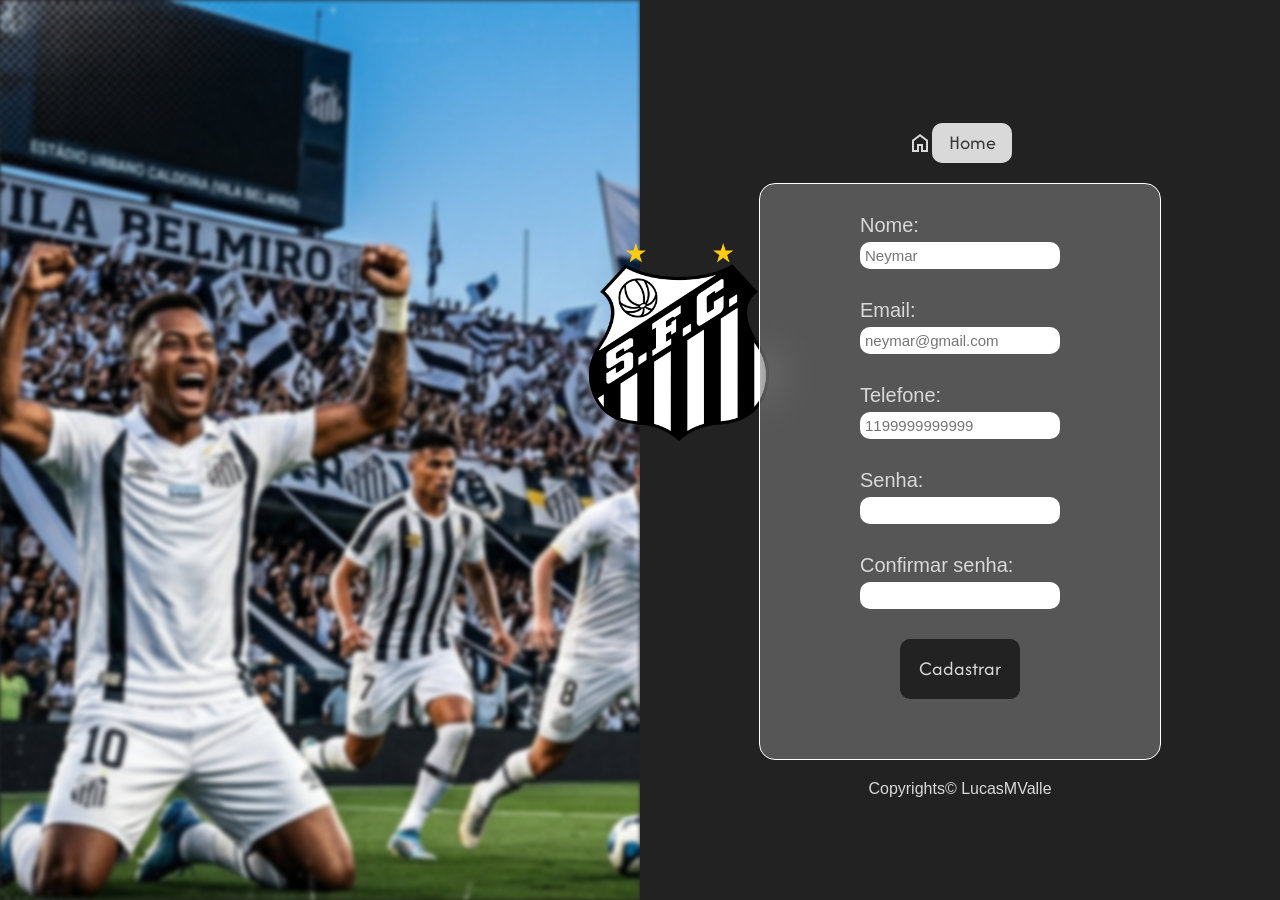
==== public/cadastro.html @ 38bae644 "Tela cadastro e validações com for" ====
<!DOCTYPE html>
<html lang="en">
<head>
    <meta charset="UTF-8">
    <meta name="viewport" content="width=device-width, initial-scale=1.0">
    <link href="https://fonts.googleapis.com/css2?family=ABeeZee:ital@0;1&family=Afacad:ital,wght@0,400..700;1,400..700&family=Geist:wght@100..900&family=Manrope:wght@200..800&display=swap" rel="stylesheet">
    <link rel="stylesheet" href="style.css">
    <title>Document</title>
</head>
<body>
    <div class="content-login">
        <div class="left">
            <div class="bg-img-login">
                <img src="/src/assets/imgs/banner-left.png" alt="">
            </div>
        </div>
        <div class="logo">
            <img src="/src/assets/imgs/santos.png" alt="">
        </div>
        <div class="right">
            <div class="button-home">
                <img src="/src/assets/imgs/home.svg" alt="">
                <a href="/public/index.html">
                    <button>Home</button>
                </a>
            </div>
            <div class="forms">
                <div class="campo">
                    <span>Nome:</span>
                    <input type="text" placeholder="Neymar" id="ipt_nome">
                </div>
                <div class="campo">
                    <span>Email:</span>
                    <input type="email" placeholder="neymar@gmail.com" id="ipt_email">
                </div>
                <div class="campo">
                    <span>Telefone:</span>
                    <input type="tel" placeholder="1199999999999" id="ipt_tel">
                </div>
                <div class="campo">
                    <span>Senha:</span>
                    <input type="text" placeholder="" id="ipt_senha">
                </div>
                <div class="campo">
                    <span>Confirmar senha:</span>
                    <input type="text" placeholder="" id="ipt_Csenha">
                </div>
                <div id="button-forms">
                    <button onclick="validarCad()">Cadastrar</button>
                </div>
                <div id="alerts">

                </div>
            </div>
            <span id="copy">Copyrights© LucasMValle</span>
        </div>
    </div>
</body>
</html>

<script src="/src/config/validate.js"></script>
---- public/style.css ----
* {
    padding: 0;
    margin: 0;
    overflow-x: hidden;
    overflow: hidden;
}
.abeezee-regular {
  font-family: "ABeeZee", sans-serif;
  font-weight: 400;
  font-style: normal;
}

.abeezee-regular-italic {
  font-family: "ABeeZee", sans-serif;
  font-weight: 400;
  font-style: italic;
}

/* 1. Define a largura da barra vertical e altura da horizontal */
::-webkit-scrollbar {
  width: 12px;
}

/* 2. O trilho (a parte de fundo da barra) */
::-webkit-scrollbar-track {
  background: #222222;
  border-radius: 10px;
}

/* 3. O "polegar" (a parte que você arrasta) */
::-webkit-scrollbar-thumb {
  background-color: transparent;
  border-radius: 10px;
  border: 3px solid #f1f1f1; /* Cria um espaço entre o polegar e a borda */
}

/* 4. O polegar quando você passa o mouse */
::-webkit-scrollbar-thumb:hover {
  background: #363636;
}



.afacad-uniquifier {
  font-family: "Afacad", sans-serif;
  font-optical-sizing: auto;
  font-weight: weight;
  font-style: normal;
}


.content {
    position: relative;
    z-index: 15;
}

.deco-risk1 {
    position: absolute;
    top: 60vh;
    right: 10vh;
    z-index: 20;
    overflow: hidden;
    img{
        height: 300px;
        width: 700px;
    }
}
.deco-crown {
    position: absolute;
    left: 10vh;
    z-index: 20;
    top: 90vh;
    img {
        height: 250px;
    }
}


/* HEADER */
.header {
    background-color: #222222;
    color: white;
    font-family: "ABeeZee", sans-serif;
    width: 100vw;
    height: 70px;
    display: flex;
    flex-direction: row;
    align-items: center;
}
.list-header {
    display: grid;
    grid-template-columns: 1fr 1fr;
    width: 100%;
    height: 100%;
    position: relative;
}
.first-header {
    display: flex;
    flex-direction: row;
    justify-content: start;
    align-items: center;
}
.end-header {
    display: flex;
    flex-direction: row;
    justify-content: end;
    align-items: center;
}
.btn-header {
    display: flex;
    flex-direction: row;
    align-items: center;
    justify-content: center;
    text-align: center;
    height: 100%;
    width: 25%;
}
.li-header {
    display: flex;
    height: 100%;
    width: 100%;
    overflow: hidden;
}

.a-header { 
    text-decoration: none;
    color: white;
    display: flex;
    justify-content: center;
    align-items: center;
    height: 100%;
    width: 100%;
    transition: 0.3s ease-in-out;
}
.a-header:hover {
    background-color: #363636;
    transform: scale(1.1);
}

#logo-header {
    height: 50px;
    position: absolute;
    left: 0.5%;
    top: 15%;
    transition: 0.3s ease-in-out;
}


/* SECTION 1 */
#section-pages1 {
    display: flex;
    min-height: 100vh;
    width: 100vw;
    position: relative;
    overflow: hidden;
}
.content-section1 {
    display: flex;
    position: relative;
}
.bg-img {
    height: 100%;
    width: 100%;
    position: absolute;
    z-index: -99;
    overflow: hidden;
    img{
        display: flex;
        height: 100%;
        width: 100%;
        filter: blur(2px);
    }
}
.bg-colorMask {
    height: 100%;
    width: 100%;
    position: absolute;
    background-color: rgb(255, 255, 255, 0.73);
    z-index: -99;
}
.infos1 {
    display: grid;
    grid-template-columns: 1fr 0.6fr;
    z-index: 0;
    width: 100%;
    font-family: "ABeeZee", sans-serif;
    align-items: center;
    padding: 0px 30px;
    z-index: 21;
}
.left1 {
    display: flex;
    flex-direction: column;
    height: 80%;
    align-items: center;
}
.tittle1-sec1 {
    font-family: "Afacad", sans-serif;
    font-size: 76px;
    font-weight: bolder;
    height: 30%;
    display: flex;
    align-items: center;
}
.text1 {
     /* From https://css.glass */
    background: rgba(54, 54, 54, 0.42);
    border-radius: 16px;
    box-shadow: 0 4px 30px rgba(0, 0, 0, 0.1);
    backdrop-filter: blur(20px);
    -webkit-backdrop-filter: blur(20px);
    border: 1px solid rgba(54, 54, 54, 1);
    display: flex;
    height: 70%;
    width: 80%;
    align-items: center;
    padding: 20px 30px;
    font-size: 18px;
    color: white;
}
.right1 {
    display: flex;
    flex-direction: column;
    align-items: center;
    height: 100%;
    justify-content: center;
}
.tittle2-sec1 {
    font-family: "Afacad", sans-serif;
    font-size: 30px;
    font-weight: bolder;
    background-color: #222222;
    color: white;
    padding: 0 10px;
}
.logo1 {
    display: flex;
    height: 60%;
    overflow: hidden;
    img {
        height: 400px;
    }
}
.deco-triangle1 {
    position: absolute;
    bottom: -10px;
    right: 0vh;
    z-index: -99;
    overflow: hidden;
    img{
        height: 530px;
    }
}


/* SECTION 2 */
#section-pages2 {
    min-height: 100vh;
    width: 100vw;
    position: relative;
}
.content-section2 {
    display: flex;
    align-items: center;
    justify-content: center;
    height: 100vh;
    width: 100vw;
    background-color: #222222;
}
.infos2 {
    display: grid;
    grid-template-columns: 0.7fr 1fr;
    height: 100%;
    width: 100%;
}
.left2 {
    display: flex;
    height: 100%;
    width: 100%;
}
.img-pele {
    display: flex;
    height: 100%;
    width: 100%;
    img {
        height: 100%;
        width: 100%;
        filter: grayscale(100%);
    }
}
.right2 {
    display: grid;
    grid-template-rows: 0.2fr 1fr;  
    align-items: center;
    justify-content: center;
    height: 100%;
    padding: 0 20px;
}
.tittle-sec2 {
    display: flex;
    height: 80%;
    align-items: center;
    justify-content: center;
    span{
        font-family: "Afacad", sans-serif;
        font-size: 50px;
        font-weight: bolder;
        background-color: white;
        color: #222222;
        padding: 0 10px;
    }
}
.text2 {
    text-align: justify;
    display: flex;
    position: relative;
    height: 90%;
    align-items: center;
    justify-content: center;
    padding: 10px 20px;
    /* From https://css.glass */
    background: rgba(54, 54, 54, 0.42);
    border-radius: 16px;
    box-shadow: 0 4px 30px rgba(0, 0, 0, 0.1);
    backdrop-filter: blur(20px);
    -webkit-backdrop-filter: blur(20px);
    border: 1px solid rgba(54, 54, 54, 1);
    span{
        font-family: "Afacad", sans-serif;
        font-size: 25px;
        color: white;
        height: 100%;
        padding: 0 15px;
        z-index: 99;
    }
    img {
        position: absolute;
        height: 100%;
        width: 130%;
        z-index: 10;
    }
}
.deco-triangle2 {
    position: absolute;
    top: -6px;
    left: 0px;
    z-index: 10;
    transform: rotate(180deg);
    overflow: hidden;
    img{
        height: 330px;
    }
}



.deco-gradient {
    position: absolute;
    display: flex;
    overflow: hidden;
    top: 1400px;
    width: 100%;
    height: 200px;
    background: linear-gradient(0deg, transparent, #222222, #222222, transparent);
    z-index: 14;
    align-items: center;
    justify-content: space-around;
    color: #363636;
    font-size: 60px;
    font-style: italic;
}


/* SECTION 3 */
#section-pages3 {
    min-height: 100vh;
    width: 100vw;
    display: flex;
    z-index: 10;
}
.content-section3 {
    display: flex;
    flex-direction: column;
    height: 100%;
    width: 100%;
    padding: 0;
    margin: 0;
}
.infos3 {
    display: grid;
    grid-template-columns: 1.5fr 1fr;
    height: 100%;
    width: 100%;
    place-items: center;
    background-color: #d9d9d9;
}
.left3 {
    display: flex;
    flex-direction: column;
    align-items: center;
    justify-content: center;
    padding-top: 150px;
    height: 100%;
    width: 100%;
    text-align: justify;
    gap: 10px;
}
.tittle-sec3 {
    display: flex;
    justify-content: center;
    overflow: hidden;
    height: 10%;
    width: 100%;
    padding: 30px 0;
    span{
        display: flex;
        align-items: center;
        justify-content: center;
        height: 100%;
        width: 20%;
        background-color: #222222;
        font-family: "Afacad", sans-serif;
        font-size: 56px;
        color: white;
        text-align: center;
    }
}
.text3 {
    display: flex;
    height: 90%;
    width: 90%;
    span {
        font-family: "Afacad", sans-serif;
        font-size: 40px;
    }
}
.right3 {
    display: flex;
    filter: grayscale(100%);
    img {
        display: flex;
        height: 100%;
        width: 100%;
    }
}
/* FOOTER */

.footer {
    display: flex;
    height: 200px;
    width: 100vw;
    background-color: #222222;
}








/* LOGIN */
.content-login {
    display: grid;
    grid-template-columns: 1fr 1fr;
    height: 100vh;
    width: 100vw;
    position: relative;
    background-color: #222222;
}
.left {
    display: flex;
    height: 100%;
    width: 100%;
    
}
.bg-img-login {
    display: flex;
    height: 100%;
    width: 100%;
    img {
        display: flex;
        width: 100%;
        height: 100%;
        object-fit: cover;
        filter: blur(2px);
    }
}
.right {
    display: flex;
    height: 100%;
    width: 100%;
    align-items: center;
    justify-content: center;
    flex-direction: column;
}
.forms {
    display: flex;
    flex-direction: column;
    gap: 30px;
    align-items: center;
    padding: 30px 100px;
    border-radius: 20px;
    font-family: 'Gill Sans', 'Gill Sans MT', Calibri, 'Trebuchet MS', sans-serif;
    font-size: 20px;
    background: rgba(255, 255, 255, 0.24);
    border-radius: 16px;
    backdrop-filter: blur(20px);
    -webkit-backdrop-filter: blur(20px);
    border: 1px solid rgba(255, 255, 255, 1);
}
.campo {
    display: flex;
    flex-direction: column;
    gap: 5px;
    color: #d9d9d9;
    input {
        border-radius: 10px;
        font-size: 15px;
        padding: 5px;
        border: none;
        outline: none;
        transition: 0.2s ease-in-out;
    }
    input:focus {
        outline: 2px solid #d9d9d9;
        outline-offset: 5px;
        margin: 10px;
        background-color: #363636;
        color: #d9d9d9;
    }
}
#button-forms {
    display: flex;
    button {
        height: 60px;
        width: 120px;
        font-family: "Afacad", sans-serif;
        font-size: 20px;
        border-radius: 10px;
        cursor: pointer;
        border: none;
        background-color: #222222;
        color: #d9d9d9;
        transition: 0.3s ease-in-out;
    }
    button:hover {
        background-color: transparent;
        border: 1px solid #222222;
        color: #222222;
    }
}
#copy {
    color: #d9d9d9;
    display: flex;
    padding-top: 20px;
    width: 100%;
    justify-content: center;
    align-items: center;
    font-family: 'Trebuchet MS', 'Lucida Sans Unicode', 'Lucida Grande', 'Lucida Sans', Arial, sans-serif;
}
.logo {
    display: flex;
    height: 300px;
    width: 300px;
    position: absolute;
    left: 41.3%;
    top: 21.3%;
}
.button-home {
    display: flex;
    margin: 20px;
    button {
        height: 40px;
        width: 80px;
        font-family: "Afacad", sans-serif;
        font-size: 20px;
        border-radius: 10px;
        cursor: pointer;
        border: none;
        background-color: #d9d9d9;
        color: #363636;
        transition: 0.3s ease-in-out;
    }
    button:hover {
        background-color: transparent;
        border: 1px solid #d9d9d9;
        color: #d9d9d9;
    }
}
.se-inscrevabtn {
    a {
        text-decoration: none;
        color: #d9d9d9;
        text-decoration: underline;
    }
}
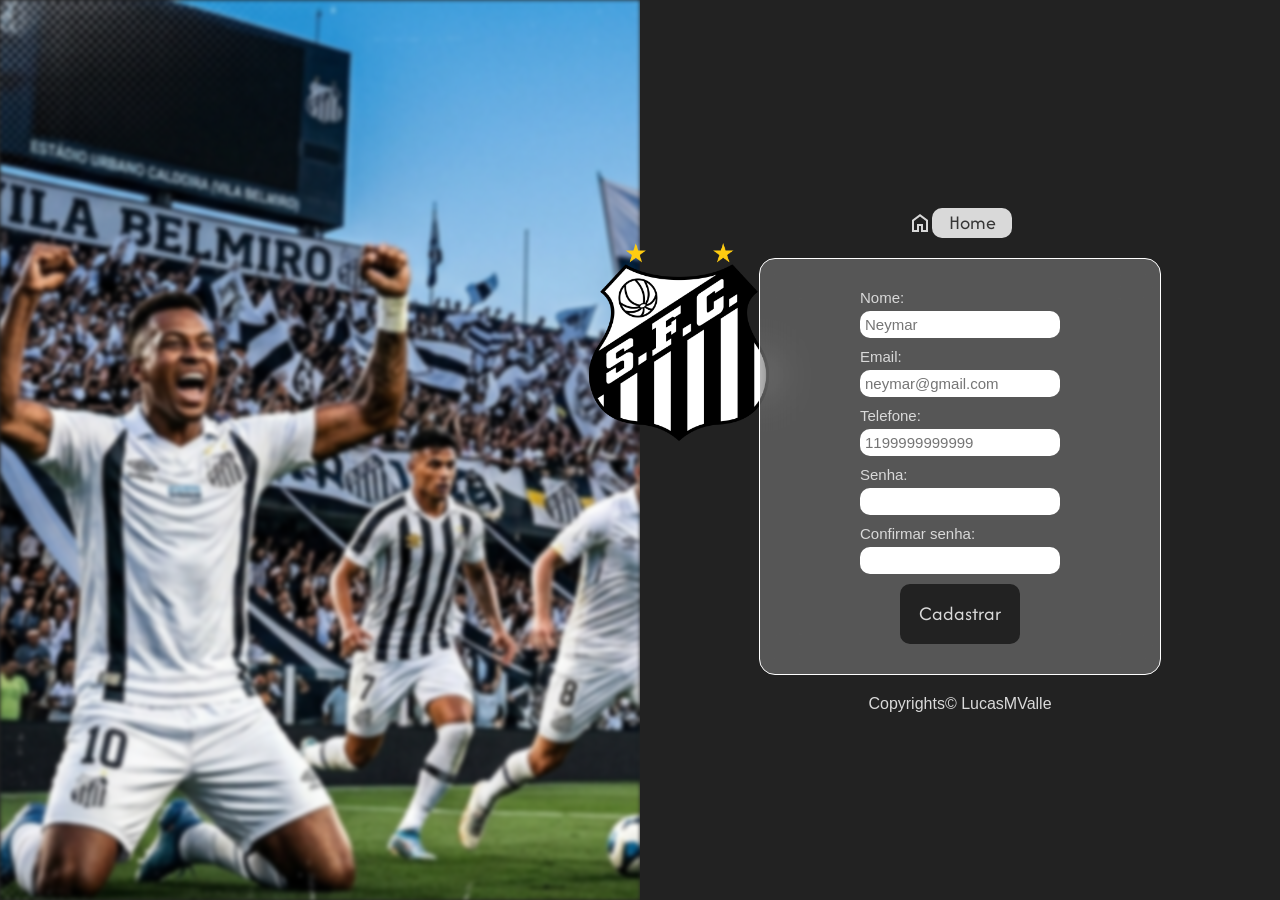
==== commit 0f25ab8f: "Chart.js implementado + session storage" ====
--- a/public/cadastro.html
+++ b/public/cadastro.html
@@ -4,52 +4,52 @@
     <meta charset="UTF-8">
     <meta name="viewport" content="width=device-width, initial-scale=1.0">
     <link href="https://fonts.googleapis.com/css2?family=ABeeZee:ital@0;1&family=Afacad:ital,wght@0,400..700;1,400..700&family=Geist:wght@100..900&family=Manrope:wght@200..800&display=swap" rel="stylesheet">
-    <link rel="stylesheet" href="style.css">
+    <link rel="stylesheet" href="css/style.css">
     <title>Document</title>
 </head>
 <body>
     <div class="content-login">
         <div class="left">
             <div class="bg-img-login">
-                <img src="/src/assets/imgs/banner-left.png" alt="">
+                <img src="assets/imgs/banner-left.png" alt="">
             </div>
         </div>
         <div class="logo">
-            <img src="/src/assets/imgs/santos.png" alt="">
+            <img src="assets/imgs/santos.png" alt="">
         </div>
         <div class="right">
             <div class="button-home">
-                <img src="/src/assets/imgs/home.svg" alt="">
-                <a href="/public/index.html">
+                <img src="assets/imgs/home.svg" alt="">
+                <a href="index.html">
                     <button>Home</button>
                 </a>
             </div>
             <div class="forms">
                 <div class="campo">
                     <span>Nome:</span>
-                    <input type="text" placeholder="Neymar" id="ipt_nome">
+                    <input type="text" placeholder="Neymar" id="nome_input">
                 </div>
                 <div class="campo">
                     <span>Email:</span>
-                    <input type="email" placeholder="neymar@gmail.com" id="ipt_email">
+                    <input type="email" placeholder="neymar@gmail.com" id="email_input">
                 </div>
                 <div class="campo">
                     <span>Telefone:</span>
-                    <input type="tel" placeholder="1199999999999" id="ipt_tel">
+                    <input type="tel" placeholder="1199999999999" id="tel_input">
                 </div>
                 <div class="campo">
                     <span>Senha:</span>
-                    <input type="text" placeholder="" id="ipt_senha">
+                    <input type="password" placeholder="" id="senha_input">
                 </div>
                 <div class="campo">
                     <span>Confirmar senha:</span>
-                    <input type="text" placeholder="" id="ipt_Csenha">
+                    <input type="password" placeholder="" id="confirmacao_senha_input">
                 </div>
                 <div id="button-forms">
-                    <button onclick="validarCad()">Cadastrar</button>
-                </div>
-                <div id="alerts">
-
+                    <button onclick="cadastrar()">Cadastrar</button>
+                </div>
+                <div id="cardErro" style="display: none;">
+                    <span id="mensagem_erro"></span>
                 </div>
             </div>
             <span id="copy">Copyrights© LucasMValle</span>
@@ -58,4 +58,174 @@
 </body>
 </html>
 
-<script src="/src/config/validate.js"></script>
+<script src="js/sessao.js"></script>
+
+<script>
+
+  // Array para armazenar empresas cadastradas para validação de código de ativação 
+  let listaEmpresasCadastradas = [];
+
+  function cadastrar() {
+    // aguardar();
+
+    //Recupere o valor da nova input pelo nome do id
+    // Agora vá para o método fetch logo abaixo
+    var nomeVar = nome_input.value;
+    var emailVar = email_input.value;
+    var telefoneVar = tel_input.value;
+    // var cpfVar = cpf_input.value;
+    var senhaVar = senha_input.value;
+    var confirmacaoSenhaVar = confirmacao_senha_input.value;
+
+    // Verificando se há algum campo em branco
+    if (
+      nomeVar == "" ||
+      emailVar == "" ||
+      senhaVar == "" ||
+      confirmacaoSenhaVar == ""
+    ) {
+      cardErro.style.display = "block";
+      mensagem_erro.innerHTML =
+        "(Mensagem de erro para todos os campos em branco)";
+
+      finalizarAguardar();
+      return false;
+    } else {
+      setInterval(sumirMensagem, 5000);
+    }
+
+    if (nomeVar.length < 2) {
+      cardErro.style.display = "block";
+      mensagem_erro.innerHTML =
+        "O nome deve conter pelo menos dois caracteres";
+      
+      finalizarAguardar();
+      return false;
+    } else {
+      setInterval(sumirMensagem, 5000);
+    }
+    if (!emailVar.includes('@')) {
+      cardErro.style.display = "block";
+      mensagem_erro.innerHTML =
+        "O email deve conter @.";
+      
+      finalizarAguardar();
+      return false;
+    } else {
+      setInterval(sumirMensagem, 5000);
+    }
+    if (telefoneVar.length > 11) {
+      cardErro.style.display = "block";
+      mensagem_erro.innerHTML =
+        "O telefone deve conter até onze caracteres";
+      
+      finalizarAguardar();
+      return false;
+    } else {
+      setInterval(sumirMensagem, 5000);
+    }
+    if (senhaVar.length < 7) {
+      cardErro.style.display = "block";
+      mensagem_erro.innerHTML =
+        "A senha deve conter pelo menos 7 caracteres.";
+      
+      finalizarAguardar();
+      return false;
+    } else {
+      setInterval(sumirMensagem, 5000);
+    }
+    if (confirmacaoSenhaVar !== senhaVar) {
+      cardErro.style.display = "block";
+      mensagem_erro.innerHTML =
+        "As senhas devem ser iguais.";
+      
+      finalizarAguardar();
+      return false;
+    } else {
+      setInterval(sumirMensagem, 5000);
+    }
+    
+
+
+
+
+
+    // Verificando se o código de ativação é de alguma empresa cadastrada
+    for (let i = 0; i < listaEmpresasCadastradas.length; i++) {
+      if (listaEmpresasCadastradas[i].codigo_ativacao == codigoVar) {
+        idEmpresaVincular = listaEmpresasCadastradas[i].id
+        console.log("Código de ativação válido.");
+        break;
+      } else {
+        cardErro.style.display = "block";
+        mensagem_erro.innerHTML = "(Mensagem de erro para código inválido)";
+        finalizarAguardar();
+      }
+    }
+
+    // Enviando o valor da nova input
+    fetch("/usuarios/cadastrar/", {
+      method: "POST",
+      headers: {
+        "Content-Type": "application/json",
+      },
+      body: JSON.stringify({
+        // crie um atributo que recebe o valor recuperado aqui
+        // Agora vá para o arquivo routes/usuario.js
+        nomeServer: nomeVar,
+        emailServer: emailVar,
+        telefoneServer: telefoneVar,
+        senhaServer: senhaVar
+      }),
+    })
+      .then(function (resposta) {
+        console.log("resposta: ", resposta);
+
+        if (resposta.ok) {
+          cardErro.style.display = "block";
+
+          mensagem_erro.innerHTML =
+            "Cadastro realizado com sucesso! Redirecionando para tela de Login...";
+
+          setTimeout(() => {
+            window.location = "login.html";
+          }, "2000");
+
+          limparFormulario();
+          finalizarAguardar();
+        } else {
+          throw "Houve um erro ao tentar realizar o cadastro!";
+        }
+      })
+      .catch(function (resposta) {
+        console.log(`#ERRO: ${resposta}`);
+        finalizarAguardar();
+      });
+
+    return false;
+  }
+
+  // Listando empresas cadastradas 
+  function listar() {
+    fetch("/empresas/listar", {
+      method: "GET",
+    })
+      .then(function (resposta) {
+        resposta.json().then((empresas) => {
+          empresas.forEach((empresa) => {
+            listaEmpresasCadastradas.push(empresa);
+
+            console.log("listaEmpresasCadastradas")
+            console.log(listaEmpresasCadastradas[0].codigo_ativacao)
+          });
+        });
+      })
+      .catch(function (resposta) {
+        console.log(`#ERRO: ${resposta}`);
+      });
+  }
+
+  function sumirMensagem() {
+    cardErro.style.display = "none";
+  }
+</script>
--- a/public/css/style.css
+++ b/public/css/style.css
@@ -0,0 +1,790 @@
+* {
+    padding: 0;
+    margin: 0;
+    overflow-x: hidden;
+}
+html {
+    scroll-behavior: smooth;
+}
+.abeezee-regular {
+  font-family: "ABeeZee", sans-serif;
+  font-weight: 400;
+  font-style: normal;
+}
+
+.abeezee-regular-italic {
+  font-family: "ABeeZee", sans-serif;
+  font-weight: 400;
+  font-style: italic;
+}
+
+/* 1. Define a largura da barra vertical e altura da horizontal */
+::-webkit-scrollbar {
+  width: 12px;
+}
+
+/* 2. O trilho (a parte de fundo da barra) */
+::-webkit-scrollbar-track {
+  background: #222222;
+  border-radius: 10px;
+}
+
+/* 3. O "polegar" (a parte que você arrasta) */
+::-webkit-scrollbar-thumb {
+  background-color: transparent;
+  border-radius: 10px;
+  border: 3px solid #f1f1f1; /* Cria um espaço entre o polegar e a borda */
+}
+
+/* 4. O polegar quando você passa o mouse */
+::-webkit-scrollbar-thumb:hover {
+  background: #363636;
+}
+
+
+
+.afacad-uniquifier {
+  font-family: "Afacad", sans-serif;
+  font-optical-sizing: auto;
+  font-weight: weight;
+  font-style: normal;
+}
+
+
+.content {
+    position: relative;
+    z-index: 15;
+}
+
+.deco-risk1 {
+    position: absolute;
+    top: 60vh;
+    right: 10vh;
+    z-index: 20;
+    overflow: hidden;
+    img{
+        height: 300px;
+        width: 700px;
+    }
+}
+.deco-crown {
+    position: absolute;
+    left: 10vh;
+    z-index: 20;
+    top: 90vh;
+    img {
+        height: 250px;
+    }
+}
+
+
+/* HEADER */
+.header {
+    background-color: #222222;
+    color: white;
+    font-family: "ABeeZee", sans-serif;
+    width: 100vw;
+    height: 70px;
+    display: flex;
+    flex-direction: row;
+    align-items: center;
+}
+.list-header {
+    display: grid;
+    grid-template-columns: 1fr 1fr;
+    width: 100%;
+    height: 100%;
+    position: relative;
+}
+.first-header {
+    display: flex;
+    flex-direction: row;
+    justify-content: start;
+    align-items: center;
+}
+.end-header {
+    display: flex;
+    flex-direction: row;
+    justify-content: end;
+    align-items: center;
+}
+.btn-header {
+    display: flex;
+    flex-direction: row;
+    align-items: center;
+    justify-content: center;
+    text-align: center;
+    height: 100%;
+    width: 25%;
+}
+.li-header {
+    display: flex;
+    height: 100%;
+    width: 100%;
+    overflow: hidden;
+}
+
+.a-header { 
+    text-decoration: none;
+    color: white;
+    display: flex;
+    justify-content: center;
+    align-items: center;
+    height: 100%;
+    width: 100%;
+    transition: 0.3s ease-in-out;
+}
+.a-header:hover {
+    background-color: #363636;
+    transform: scale(1.1);
+}
+
+#logo-header {
+    height: 50px;
+    position: absolute;
+    left: 0.5%;
+    top: 15%;
+    transition: 0.3s ease-in-out;
+}
+
+
+/* SECTION 1 */
+#section-pages1 {
+    display: flex;
+    min-height: 100vh;
+    width: 100vw;
+    position: relative;
+    overflow: hidden;
+}
+.content-section1 {
+    display: flex;
+    position: relative;
+}
+.bg-img {
+    height: 100%;
+    width: 100%;
+    position: absolute;
+    z-index: -99;
+    overflow: hidden;
+    img{
+        display: flex;
+        height: 100%;
+        width: 100%;
+        filter: blur(2px);
+    }
+}
+.bg-colorMask {
+    height: 100%;
+    width: 100%;
+    position: absolute;
+    background-color: rgb(255, 255, 255, 0.73);
+    z-index: -99;
+}
+.infos1 {
+    display: grid;
+    grid-template-columns: 1fr 0.6fr;
+    z-index: 0;
+    width: 100%;
+    font-family: "ABeeZee", sans-serif;
+    align-items: center;
+    padding: 0px 30px;
+    z-index: 21;
+}
+.left1 {
+    display: flex;
+    flex-direction: column;
+    height: 80%;
+    align-items: center;
+}
+.tittle1-sec1 {
+    font-family: "Afacad", sans-serif;
+    font-size: 76px;
+    font-weight: bolder;
+    height: 30%;
+    display: flex;
+    align-items: center;
+}
+.text1 {
+     /* From https://css.glass */
+    background: rgba(54, 54, 54, 0.42);
+    border-radius: 16px;
+    box-shadow: 0 4px 30px rgba(0, 0, 0, 0.1);
+    backdrop-filter: blur(20px);
+    -webkit-backdrop-filter: blur(20px);
+    border: 1px solid rgba(54, 54, 54, 1);
+    display: flex;
+    height: 70%;
+    width: 80%;
+    align-items: center;
+    padding: 20px 30px;
+    font-size: 18px;
+    color: white;
+}
+.right1 {
+    display: flex;
+    flex-direction: column;
+    align-items: center;
+    height: 100%;
+    justify-content: center;
+}
+.tittle2-sec1 {
+    font-family: "Afacad", sans-serif;
+    font-size: 30px;
+    font-weight: bolder;
+    background-color: #222222;
+    color: white;
+    padding: 0 10px;
+}
+.logo1 {
+    display: flex;
+    height: 60%;
+    overflow: hidden;
+    img {
+        height: 400px;
+    }
+}
+.deco-triangle1 {
+    position: absolute;
+    bottom: -10px;
+    right: 0vh;
+    z-index: -99;
+    overflow: hidden;
+    img{
+        height: 530px;
+    }
+}
+
+
+/* SECTION 2 */
+#section-pages2 {
+    min-height: 100vh;
+    width: 100vw;
+    position: relative;
+}
+.content-section2 {
+    display: flex;
+    align-items: center;
+    justify-content: center;
+    height: 100vh;
+    width: 100vw;
+    background-color: #222222;
+}
+.infos2 {
+    display: grid;
+    grid-template-columns: 0.7fr 1fr;
+    height: 100%;
+    width: 100%;
+}
+.left2 {
+    display: flex;
+    height: 100%;
+    width: 100%;
+}
+.img-pele {
+    display: flex;
+    height: 100%;
+    width: 100%;
+    img {
+        height: 100%;
+        width: 100%;
+        filter: grayscale(100%);
+    }
+}
+.right2 {
+    display: grid;
+    grid-template-rows: 0.2fr 1fr;  
+    align-items: center;
+    justify-content: center;
+    height: 100%;
+    padding: 0 20px;
+}
+.tittle-sec2 {
+    display: flex;
+    height: 80%;
+    align-items: center;
+    justify-content: center;
+    span{
+        font-family: "Afacad", sans-serif;
+        font-size: 50px;
+        font-weight: bolder;
+        background-color: white;
+        color: #222222;
+        padding: 0 10px;
+    }
+}
+.text2 {
+    text-align: justify;
+    display: flex;
+    position: relative;
+    height: 90%;
+    align-items: center;
+    justify-content: center;
+    padding: 10px 20px;
+    /* From https://css.glass */
+    background: rgba(54, 54, 54, 0.42);
+    border-radius: 16px;
+    box-shadow: 0 4px 30px rgba(0, 0, 0, 0.1);
+    backdrop-filter: blur(20px);
+    -webkit-backdrop-filter: blur(20px);
+    border: 1px solid rgba(54, 54, 54, 1);
+    span{
+        font-family: "Afacad", sans-serif;
+        font-size: 25px;
+        color: white;
+        height: 100%;
+        padding: 0 15px;
+        z-index: 99;
+    }
+    img {
+        position: absolute;
+        height: 100%;
+        width: 130%;
+        z-index: 10;
+    }
+}
+.deco-triangle2 {
+    position: absolute;
+    top: -6px;
+    left: 0px;
+    z-index: 10;
+    transform: rotate(180deg);
+    overflow: hidden;
+    img{
+        height: 330px;
+    }
+}
+
+
+
+.deco-gradient {
+    position: absolute;
+    display: flex;
+    overflow: hidden;
+    top: 1030px;
+    width: 100%;
+    height: 200px;
+    background: linear-gradient(0deg, transparent, #222222, #222222, transparent);
+    z-index: 14;
+    align-items: center;
+    justify-content: space-around;
+    color: #363636;
+    font-size: 60px;
+    font-style: italic;
+}
+
+
+/* SECTION 3 */
+#section-pages3 {
+    height: 100vh;
+    width: 100vw;
+    display: flex;
+    flex-direction: column;
+    align-items: center;
+    z-index: 10;
+    background-image: url(../assets/imgs/trofeus.png);
+    background-size: cover;
+    background-repeat: no-repeat;
+    background-position: center;
+    filter: grayscale(100);
+}
+#section-pages3::before {
+    content: "";
+    position: absolute;
+    top: 0; 
+    left: 0; 
+    right: 0; 
+    bottom: 0;
+    background-image: url(../assets/imgs/trofeus.png);
+    background-size: cover;
+    background-repeat: no-repeat;
+    background-position: center;
+    filter: blur(8px);
+    z-index: -1; 
+}
+.content-section3 {
+    display: flex;
+    flex-direction: row;
+    align-items: center;
+    justify-content: center;
+    height: 100%;
+    width: 100%;
+    padding: 0;
+    margin: 0;
+    gap: 50px;
+    position: relative;
+}
+.div-tittle {
+    display: flex;
+    align-items: center;
+    justify-content: center;
+    background-color: #363636;
+    color: white;
+    padding: 10px;
+    font-family: "Afacad", sans-serif;
+    font-size: 20px;
+    margin: 10px;
+    width: 200px;
+    height: 50px;
+    overflow: hidden;
+}
+.cards-left {
+    display: flex;
+    flex-direction: column;
+    align-items: center;
+    justify-content: center;
+    gap: 30px;
+    width: 100%;
+    overflow: hidden;
+}
+.cards-right {
+    display: flex;
+    flex-direction: column;
+    align-items: center;
+    justify-content: center;
+    gap: 30px;
+    width: 100%;
+    overflow: hidden;
+
+}
+.cards-titulos {
+    display: flex;
+    flex-direction: row;
+    background-color: #363636;
+    color: #d9d9d9;
+    border-radius: 10px;
+    height: 150px;
+    width: 100px;
+    align-items: center;
+    padding: 20px;
+    position: relative;
+    transition: 1s;
+    overflow: visible;
+}
+.cards-titulos:hover {
+    width: 500px;
+}
+.cards-titulos:hover .img-box {
+    align-self: flex-start;
+    transform: scale(1.3);
+}
+.cards-titulos:hover .card-text {
+    visibility: visible;
+    opacity: 1;
+}
+.img-box {
+    position: absolute;
+    display: flex;
+    height: 150px;
+    transition: 0.7s;
+    right: 40px;
+}
+.img-box img {
+    width: 100%;
+    height: 100%;
+    object-fit: cover;
+}
+.card-text {
+    display: flex;
+    font-family: 'Segoe UI', Tahoma, Geneva, Verdana, sans-serif;
+    width: 370px;
+    align-items: center;
+    justify-content: center;
+    text-align: justify;
+    overflow: hidden;
+    visibility: hidden;
+    transition: 0.5s;
+    opacity: 0;
+}
+
+/* FOOTER */
+
+.footer {
+    display: flex;
+    height: 300px;
+    width: 100vw;
+    background-color: #222222;
+    z-index: 20;
+}
+.content-footer {
+    display: flex;
+    justify-content: center;
+    align-items: center;
+    flex-direction: row;
+    z-index: 26;
+    width: 100%;
+    height: 100%;
+}
+.cards-footer {
+    display: flex;
+    flex-direction: column;
+    width: 100%;
+    height: 100%;
+}
+.top-footer {
+    display: flex;
+    flex-direction: row;
+    width: 100%;
+    height: 100%;
+    align-items: center;
+    justify-content: space-between;
+    border-bottom: 2px solid #d9d9d9;
+}
+.logo-footer {
+    display: flex;
+    img {
+        display: flex;
+        width: 180px;
+    }
+}
+.infos-footer {
+    display: flex;
+    justify-content: center;
+    width: 100%;
+    height: 100%;
+    overflow: hidden;
+    gap: 20px;
+    font-family: "ABeeZee", sans-serif;
+}
+.left-infos-footer {
+    display: flex;
+    flex-direction: column;
+    align-items: center;
+    justify-content: space-between;
+    gap: 10px;
+    padding: 20px;
+    width: 30%;
+    
+
+    background: rgba(54, 54, 54, 0.42);
+    border-radius: 16px;
+    box-shadow: 0 4px 30px rgba(0, 0, 0, 0.1);
+    backdrop-filter: blur(20px);
+    -webkit-backdrop-filter: blur(20px);
+    border: 1px solid rgba(54, 54, 54, 1);
+}
+#tittle-footer {
+    color: #d9d9d9;
+    font-family: "Afacad", sans-serif;
+    font-size: 30px;
+    text-decoration: underline;
+    overflow: hidden;
+
+}
+.contatos-footer {
+    display: flex;
+    flex-direction: column;
+    gap: 5px;
+    font-size: 10px;
+    
+    span {
+        display: flex;
+        align-items: center;
+        gap: 3px;
+        overflow: hidden;
+    }
+}
+.right-infos-footer {
+    display: flex;
+    flex-direction: column;
+    align-items: center;
+    justify-content: space-between;
+    gap: 10px;
+    padding: 20px;
+    width: 30%;
+
+
+    background: rgba(54, 54, 54, 0.42);
+    border-radius: 16px;
+    box-shadow: 0 4px 30px rgba(0, 0, 0, 0.1);
+    backdrop-filter: blur(20px);
+    -webkit-backdrop-filter: blur(20px);
+    border: 1px solid rgba(54, 54, 54, 1);
+}
+.links-rapidos {
+    display: flex;
+    flex-direction: column;
+    a {
+        text-decoration: none;
+        color: black;
+        font-size: 15px;
+        gap: 20px;
+    }
+}
+.bottom-footer {
+    display: flex;
+    flex-direction: column;
+    height: 100%;
+    align-items: center;
+    justify-content: center;
+    gap: 20px;
+    span {
+        color: #d9d9d9;
+        font-family: 'Lucida Sans', 'Lucida Sans Regular', 'Lucida Grande', 'Lucida Sans Unicode', Geneva, Verdana, sans-serif;
+    }
+}
+
+.social-links {
+    display: flex;
+    gap: 20px;
+    img {
+        display: flex;
+        height: 80px;
+        filter: invert(1);
+    }
+}
+
+
+
+
+
+
+
+
+/* LOGIN */
+.content-login {
+    display: grid;
+    grid-template-columns: 1fr 1fr;
+    height: 100vh;
+    width: 100vw;
+    position: relative;
+    background-color: #222222;
+}
+.left {
+    display: flex;
+    height: 100%;
+    width: 100%;
+    
+}
+.bg-img-login {
+    display: flex;
+    height: 100%;
+    width: 100%;
+    img {
+        display: flex;
+        width: 100%;
+        height: 100%;
+        object-fit: cover;
+        filter: blur(2px);
+    }
+}
+.right {
+    display: flex;
+    height: 100%;
+    width: 100%;
+    align-items: center;
+    justify-content: center;
+    flex-direction: column;
+}
+.forms {
+    display: flex;
+    flex-direction: column;
+    gap: 10px;
+    align-items: center;
+    padding: 30px 100px;
+    border-radius: 20px;
+    font-family: 'Gill Sans', 'Gill Sans MT', Calibri, 'Trebuchet MS', sans-serif;
+    font-size: 15px;
+    background: rgba(255, 255, 255, 0.24);
+    border-radius: 16px;
+    backdrop-filter: blur(20px);
+    -webkit-backdrop-filter: blur(20px);
+    border: 1px solid rgba(255, 255, 255, 1);
+}
+.campo {
+    display: flex;
+    flex-direction: column;
+    gap: 5px;
+    color: #d9d9d9;
+    span {
+        overflow: hidden;
+    }
+    input {
+        border-radius: 10px;
+        font-size: 15px;
+        padding: 5px;
+        border: none;
+        outline: none;
+        transition: 0.2s ease-in-out;
+        overflow: hidden;
+    }
+    input:focus {
+        outline: 2px solid #d9d9d9;
+        outline-offset: 5px;
+        margin: 10px;
+        background-color: #363636;
+        color: #d9d9d9;
+    }
+}
+#button-forms {
+    display: flex;
+    overflow: hidden;
+    button {
+        height: 60px;
+        width: 120px;
+        font-family: "Afacad", sans-serif;
+        font-size: 20px;
+        border-radius: 10px;
+        cursor: pointer;
+        border: none;
+        background-color: #222222;
+        color: #d9d9d9;
+        transition: 0.3s ease-in-out;
+        overflow: hidden;
+
+    }
+    button:hover {
+        background-color: transparent;
+        border: 1px solid #222222;
+        color: #222222;
+    }
+}
+#copy {
+    color: #d9d9d9;
+    display: flex;
+    padding-top: 20px;
+    overflow: hidden;
+    width: 100%;
+    justify-content: center;
+    align-items: center;
+    font-family: 'Trebuchet MS', 'Lucida Sans Unicode', 'Lucida Grande', 'Lucida Sans', Arial, sans-serif;
+}
+.logo {
+    display: flex;
+    height: 300px;
+    width: 300px;
+    position: absolute;
+    left: 41.3%;
+    top: 21.3%;
+}
+.button-home {
+    display: flex;
+    margin: 20px;
+    overflow: hidden;
+
+    button {
+        height: 30px;
+        width: 80px;
+        font-family: "Afacad", sans-serif;
+        font-size: 20px;
+        border-radius: 10px;
+        cursor: pointer;
+        border: none;
+        background-color: #d9d9d9;
+        color: #363636;
+        transition: 0.3s ease-in-out;
+        overflow: hidden;
+    }
+    button:hover {
+        background-color: transparent;
+        border: 1px solid #d9d9d9;
+        color: #d9d9d9;
+        overflow: hidden;
+    }
+}
+.se-inscrevabtn {
+    a {
+        text-decoration: none;
+        color: #d9d9d9;
+        text-decoration: underline;
+    }
+}
